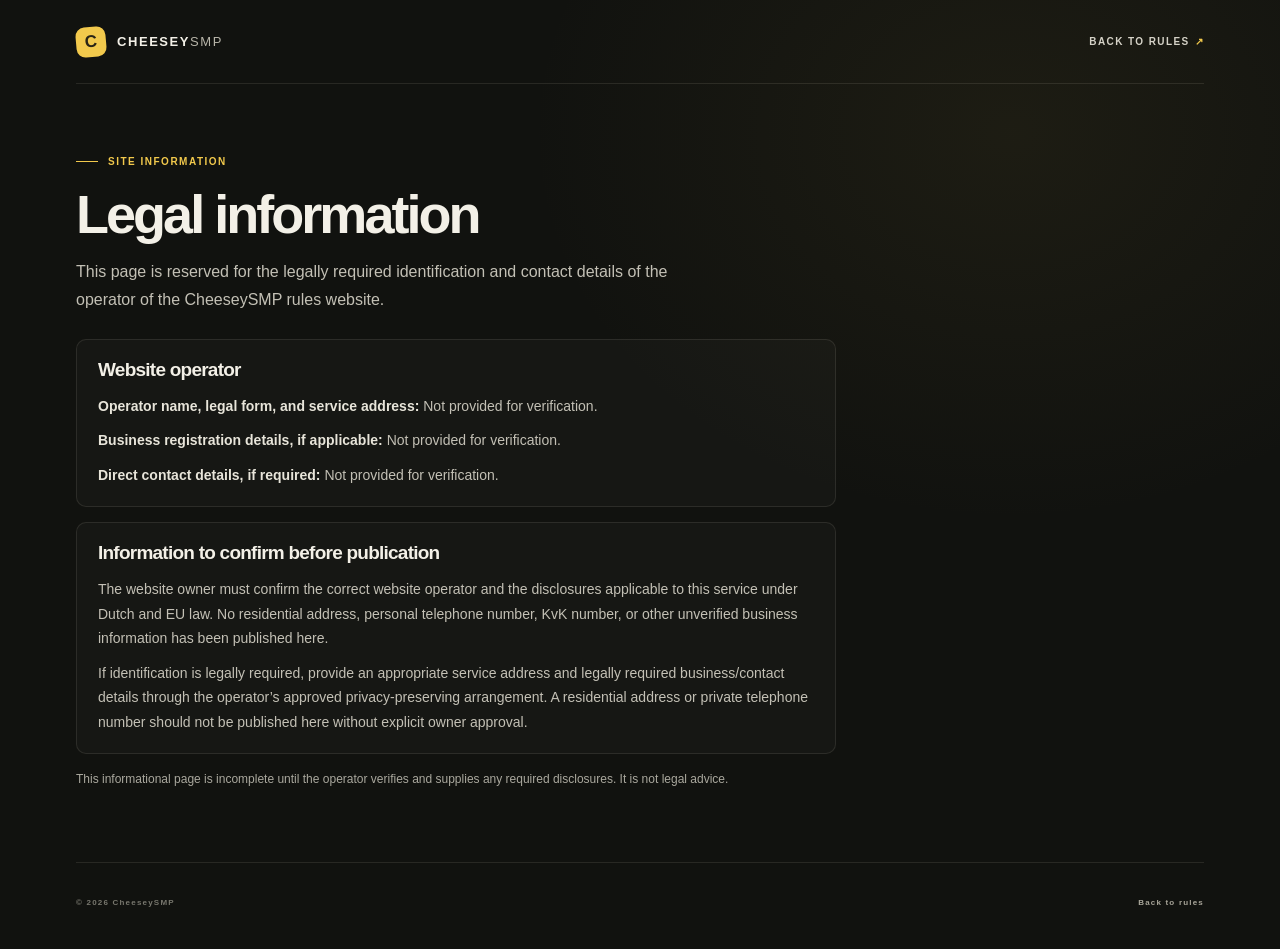
==== legal.html @ 58891ca8 "Add files via upload" ====
<!DOCTYPE html>
<html lang="en">
    <head>
        <meta charset="UTF-8">
        <meta name="viewport" content="width=device-width, initial-scale=1.0">
        <meta name="theme-color" content="#11120f">
        <meta name="description" content="Legal information for the CheeseySMP rules website.">
        <title>Legal Information — CheeseySMP</title>
        <link rel="canonical" href="https://rules.cheeseysmp.net/legal.html">
        <link rel="stylesheet" href="style.css">
    </head>
    <body>
        <div class="page-shell legal-page">
            <header class="site-header">
                <a class="brand" href="/" aria-label="CheeseySMP rules home">
                    <span class="brand-mark" aria-hidden="true">C</span>
                    <span>CHEESEY<span class="brand-light">SMP</span></span>
                </a>
                <a class="header-link" href="/">BACK TO RULES <span aria-hidden="true">↗</span></a>
            </header>
            <main id="top" class="legal-main">
                <p class="eyebrow"><span class="eyebrow-line"></span> SITE INFORMATION</p>
                <h1 class="legal-title">Legal information</h1>
                <p class="legal-intro">This page is reserved for the legally required identification and contact details of the operator of the CheeseySMP rules website.</p>
                <section class="legal-card" aria-labelledby="operator-heading">
                    <h2 id="operator-heading">Website operator</h2>
                    <p><strong>Operator name, legal form, and service address:</strong> Not provided for verification.</p>
                    <p><strong>Business registration details, if applicable:</strong> Not provided for verification.</p>
                    <p><strong>Direct contact details, if required:</strong> Not provided for verification.</p>
                </section>
                <section class="legal-card" aria-labelledby="missing-heading">
                    <h2 id="missing-heading">Information to confirm before publication</h2>
                    <p>The website owner must confirm the correct website operator and the disclosures applicable to this service under Dutch and EU law. No residential address, personal telephone number, KvK number, or other unverified business information has been published here.</p>
                    <p>If identification is legally required, provide an appropriate service address and legally required business/contact details through the operator’s approved privacy-preserving arrangement. A residential address or private telephone number should not be published here without explicit owner approval.</p>
                </section>
                <p class="legal-note">This informational page is incomplete until the operator verifies and supplies any required disclosures. It is not legal advice.</p>
            </main>
            <footer class="site-footer legal-footer">
                <span>© 2026 CheeseySMP</span>
                <a href="/">Back to rules</a>
            </footer>
        </div>
    </body>
</html>
---- style.css ----
:root {
    color-scheme: dark;
    --bg: #11120f;
    --panel: #1a1b17;
    --panel-raised: #20211c;
    --text: #f3f0e7;
    --muted: #b8b5a9;
    --line: rgba(241, 235, 213, 0.1);
    --cheese: #f2c94c;
    --green: #bdcf89;
    --discord: #b3a8ff;
}

* { box-sizing: border-box; }
html { scroll-behavior: smooth; }
body {
    min-width: 320px;
    margin: 0;
    background:
        radial-gradient(ellipse at 79% 14%, rgba(118, 104, 49, 0.12), transparent 30rem),
        var(--bg);
    color: var(--text);
    font-family: 'DM Sans', Arial, sans-serif;
    -webkit-font-smoothing: antialiased;
}

a { color: inherit; }
button, input { font: inherit; }
:focus-visible { outline: 3px solid #f2c94c; outline-offset: 4px; }
::selection { background: #f2c94c; color: #17160f; }
[hidden] { display: none !important; }
.page-shell { max-width: 1240px; padding: 0 56px; margin: 0 auto; }
.site-header {
    height: 84px;
    display: flex;
    align-items: center;
    justify-content: space-between;
    border-bottom: 1px solid var(--line);
}
.brand { display: inline-flex; align-items: center; gap: 11px; text-decoration: none; font: 700 13px 'Space Grotesk', sans-serif; letter-spacing: .12em; }
.brand-mark { display: grid; width: 30px; height: 30px; place-items: center; border-radius: 9px; background: var(--cheese); color: #292416; font: 700 17px 'Space Grotesk', sans-serif; letter-spacing: 0; transform: rotate(-5deg); }
.brand-light { color: var(--muted); font-weight: 500; }
.header-label, .eyebrow, .card-number, .card-footer, .reminder-tag, .site-footer { font-size: 10px; font-weight: 700; letter-spacing: .15em; }
.header-label { display: flex; align-items: center; gap: 9px; color: #b8b6aa; }
.status-dot { width: 7px; height: 7px; border-radius: 50%; background: var(--green); box-shadow: 0 0 12px rgba(168,186,118,.6); }

.hero { min-height: 422px; display: flex; align-items: center; justify-content: space-between; position: relative; overflow: hidden; border-bottom: 1px solid var(--line); }
.hero-copy { z-index: 1; width: 55%; padding: 54px 0 60px; }
.eyebrow { display: flex; align-items: center; gap: 10px; margin: 0 0 19px; color: var(--cheese); }
.eyebrow-line { display: inline-block; width: 22px; height: 1px; background: var(--cheese); }
h1, h2, h3, p { margin-top: 0; }
h1 { margin-bottom: 19px; font: 700 clamp(48px, 6vw, 72px)/.99 'Space Grotesk', sans-serif; letter-spacing: -.065em; }
h1 span { color: var(--cheese); }
.hero-description { max-width: 390px; margin: 0; color: #aaa99d; font-size: 15px; line-height: 1.75; }
.scroll-link { display: inline-flex; align-items: center; gap: 13px; margin-top: 31px; color: #e7e3d7; text-decoration: none; font-size: 10px; font-weight: 700; letter-spacing: .14em; }
.scroll-link span { display: grid; width: 25px; height: 25px; place-items: center; border: 1px solid var(--line); border-radius: 50%; color: var(--cheese); font-size: 14px; transition: transform .2s ease; }
.scroll-link:hover span { transform: translateY(3px); }

.hero-art { position: relative; display: grid; width: 390px; height: 350px; flex: 0 0 390px; place-items: center; }
.orbit { position: absolute; width: 295px; height: 295px; border: 1px solid rgba(242,201,76,.12); border-radius: 50%; }
.orbit-two { width: 235px; height: 235px; border-style: dashed; border-color: rgba(242,201,76,.13); }
.cheese { position: relative; z-index: 1; width: 180px; height: 164px; border: 1px solid rgba(255,239,163,.3); border-radius: 52% 46% 45% 49%; background: linear-gradient(145deg, #ffdf73 5%, #f4c64b 55%, #d99d31); box-shadow: 18px 23px 0 rgba(0,0,0,.2), inset -10px -13px 0 rgba(177,113,19,.16), 0 0 75px rgba(242,201,76,.13); transform: rotate(-12deg); }
.cheese:after { position: absolute; right: 9px; bottom: -8px; left: 13px; height: 31px; border-radius: 10px 7px 50% 40%; background: linear-gradient(90deg, #eab342, #d9952d); content: ''; clip-path: polygon(0 0,100% 0,92% 85%,76% 68%,62% 100%,44% 70%,25% 96%,10% 66%); }
.cheese-hole { position: absolute; z-index: 2; border-radius: 50%; background: #dba63c; box-shadow: inset 2px 2px 5px rgba(137,84,10,.23); }
.hole-one { top: 34px; left: 42px; width: 22px; height: 22px; }
.hole-two { top: 80px; right: 33px; width: 16px; height: 16px; }
.hole-three { bottom: 35px; left: 83px; width: 12px; height: 12px; }
.cheese-face { position: absolute; top: 54px; left: 68px; display: flex; align-items: center; gap: 20px; transform: rotate(4deg); }
.cheese-face span { width: 5px; height: 8px; border-radius: 50%; background: #49351e; }
.cheese-face i { position: absolute; top: 15px; left: 8px; width: 15px; height: 7px; border-bottom: 2px solid #754619; border-radius: 0 0 50% 50%; }
.spark { position: absolute; color: var(--cheese); }
.spark-one { top: 63px; right: 66px; font-size: 22px; }
.spark-two { bottom: 74px; left: 69px; color: #9daf6e; font-size: 27px; }
.art-caption { position: absolute; right: 5px; bottom: 38px; color: rgba(242,201,76,.6); font: 700 10px/1.5 'Space Grotesk', sans-serif; letter-spacing: .17em; }

.rules-section { padding: 55px 0 0; }
.section-heading { display: flex; align-items: end; justify-content: space-between; margin-bottom: 25px; }
.section-heading .eyebrow { margin-bottom: 10px; color: #88877e; }
h2 { margin-bottom: 0; font: 600 29px 'Space Grotesk', sans-serif; letter-spacing: -.04em; }
.rule-count { display: flex; align-items: center; gap: 10px; padding-bottom: 4px; color: var(--cheese); font: 600 13px 'Space Grotesk', sans-serif; }
.rule-count span { color: #77766d; font: 700 9px 'DM Sans', sans-serif; letter-spacing: .12em; }
.rules-grid { display: grid; grid-template-columns: 1fr 1fr; gap: 17px; }
.rule-card { position: relative; display: flex; min-height: 366px; flex-direction: column; padding: 25px 27px 19px; overflow: hidden; border: 1px solid var(--line); border-radius: 12px; background: linear-gradient(145deg, rgba(34,35,29,.88), rgba(24,25,21,.95)); }
.rule-card:before { position: absolute; top: 0; left: 27px; width: 43px; height: 2px; background: var(--cheese); content: ''; }
.discord-card:before { background: var(--discord); }
.card-topline { display: flex; align-items: center; justify-content: space-between; margin-bottom: 21px; }
.card-icon { display: grid; width: 35px; height: 35px; place-items: center; border: 1px solid rgba(242,201,76,.21); border-radius: 10px; background: rgba(242,201,76,.08); }
.minecraft-icon { position: relative; width: 19px; height: 19px; border: 2px solid var(--cheese); border-radius: 2px; background: linear-gradient(135deg, transparent 45%, rgba(242,201,76,.24) 46%); }
.minecraft-icon:after { position: absolute; top: -2px; left: 6px; width: 5px; height: 5px; border: 2px solid var(--cheese); border-bottom: 0; background: var(--panel); content: ''; }
.discord-icon { color: var(--discord); font-size: 27px; font-weight: 700; }
.discord-card .card-icon { border-color: rgba(154,140,244,.23); background: rgba(154,140,244,.09); }
.card-number { color: #77766d; font-size: 9px; }
h3 { margin-bottom: 5px; font: 600 24px 'Space Grotesk', sans-serif; letter-spacing: -.04em; }
.discord-gradient { color: #b3a9ff; }
.card-intro { margin-bottom: 17px; color: #95948a; font-size: 12px; line-height: 1.6; }
.rule-list { display: grid; gap: 13px; margin: 0; padding: 0; list-style: none; }
.rule-list li { display: grid; grid-template-columns: 25px 1fr; gap: 10px; align-items: start; color: #b4b2a8; font-size: 12px; line-height: 1.65; }
.rule-list strong { color: #e8e5da; font-weight: 600; }
.rule-bullet { padding-top: 2px; color: var(--cheese); font: 600 10px 'Space Grotesk', sans-serif; }
.discord-card .rule-bullet { color: var(--discord); }
.card-footer { display: flex; align-items: center; gap: 8px; margin-top: auto; padding-top: 17px; color: #77766d; font-size: 8px; }
.footer-mark { width: 6px; height: 6px; border-radius: 50%; background: var(--cheese); }
.discord-mark { background: var(--discord); }

.reminder { display: flex; align-items: center; gap: 15px; margin: 17px 0 45px; padding: 16px 19px; border: 1px solid rgba(168,186,118,.15); border-radius: 10px; background: rgba(168,186,118,.045); }
.reminder-icon { color: var(--green); font-size: 18px; }
.reminder p { flex: 1; margin: 0; color: #a8a79d; font-size: 12px; line-height: 1.5; }
.reminder p strong { color: #e3e1d6; }
.reminder-tag { color: #8f9e69; font-size: 8px; white-space: nowrap; }
.site-footer { display: flex; justify-content: space-between; padding: 19px 0 23px; border-top: 1px solid var(--line); color: #77766d; font-size: 8px; }
.footer-heart { color: #d18b70; }

/* Long-form official rules document */
.header-link { display: inline-flex; min-height: 44px; align-items: center; color: #d5d2c7; text-decoration: none; font-size: 10px; font-weight: 700; letter-spacing: .14em; }
.header-link span { margin-left: 5px; color: var(--cheese); }
.hero-meta { display: flex; flex-wrap: wrap; gap: 19px; margin-top: 27px; color: #aaa89e; font-size: 9px; font-weight: 700; letter-spacing: .11em; }
.hero-meta span:first-child { display: inline-flex; align-items: center; gap: 7px; color: #a9a79a; }
.meta-dot { width: 6px; height: 6px; border-radius: 50%; background: var(--green); }
.intro-panel { display: grid; grid-template-columns: 36px 1fr auto; align-items: start; gap: 15px; margin: 28px 0 53px; padding: 20px 22px; border: 1px solid rgba(242,201,76,.16); border-radius: 11px; background: linear-gradient(100deg, rgba(242,201,76,.065), rgba(242,201,76,.015)); }
.intro-icon { display: grid; width: 34px; height: 34px; place-items: center; border: 1px solid rgba(242,201,76,.23); border-radius: 9px; color: var(--cheese); }
.intro-title { margin: 0 0 5px; color: var(--text); font: 600 15px 'Space Grotesk', sans-serif; }
.intro-panel p:not(.intro-title) { max-width: 750px; margin: 0; color: #a9a79d; font-size: 12px; line-height: 1.75; }
.intro-label, .contents-count { align-self: center; color: #aaa68a; font-size: 9px; font-weight: 700; letter-spacing: .12em; white-space: nowrap; }
.contents { margin-bottom: 53px; }
.contents .section-heading { align-items: end; margin-bottom: 17px; }
.contents h2 { font-size: 25px; }
.contents-grid { display: grid; grid-template-columns: repeat(2, minmax(0, 1fr)); gap: 8px; }
.contents-link { display: grid; grid-template-columns: 27px 1fr 15px; align-items: center; gap: 7px; min-height: 46px; padding: 0 13px; border: 1px solid var(--line); border-radius: 8px; background: rgba(255,255,255,.018); color: #d1cec2; font-size: 12px; text-decoration: none; transition: border-color .18s ease, background .18s ease; }
.contents-link:hover { border-color: rgba(242,201,76,.33); background: rgba(242,201,76,.045); }
.contents-link > span { color: var(--cheese); font: 600 10px 'Space Grotesk', sans-serif; }
.contents-link b { color: #7c7a70; font-size: 14px; font-weight: 400; }
.rules-document { border-top: 1px solid var(--line); }
.document-section { padding: 39px 0 32px; border-bottom: 1px solid var(--line); scroll-margin-top: 24px; }
.document-heading { display: flex; align-items: center; gap: 16px; margin-bottom: 18px; }
.section-index { display: grid; width: 45px; height: 45px; flex: 0 0 45px; place-items: center; border: 1px solid rgba(242,201,76,.2); border-radius: 12px; background: rgba(242,201,76,.065); color: var(--cheese); font: 600 16px 'Space Grotesk', sans-serif; }
.section-index-purple { border-color: rgba(154,140,244,.23); background: rgba(154,140,244,.08); color: #b3a9ff; }
.section-index-green { border-color: rgba(168,186,118,.2); background: rgba(168,186,118,.07); color: var(--green); }
.document-heading .eyebrow { margin: 0 0 5px; color: #858379; font-size: 8px; }
.document-heading h2 { font-size: 25px; }
.rule-block { padding: 19px 0 20px; border-top: 1px solid rgba(241,235,213,.07); scroll-margin-top: 24px; }
.rule-block h3 { display: flex; align-items: baseline; gap: 10px; margin-bottom: 11px; font-size: 17px; letter-spacing: -.025em; }
.rule-block h3 > span { color: var(--cheese); font: 600 11px 'Space Grotesk', sans-serif; letter-spacing: .02em; }
.document-section:nth-of-type(2) .rule-block h3 > span,
#community .rule-block h3 > span { color: #a99cfb; }
.rule-block p { max-width: 850px; margin: 0 0 11px; color: #c3c0b5; font-size: 14px; line-height: 1.8; }
.rule-block p:last-child { margin-bottom: 0; }
.rule-points, .numbered-rules { max-width: 900px; margin: 9px 0 15px; padding: 0; color: #c3c0b5; font-size: 14px; line-height: 1.75; }
.rule-points { display: grid; gap: 6px; padding-left: 19px; list-style: none; }
.rule-points li { position: relative; padding-left: 3px; }
.rule-points li:before { position: absolute; top: .78em; left: -16px; width: 5px; height: 5px; border-radius: 50%; background: var(--cheese); content: ''; }
.two-column { grid-template-columns: repeat(2, minmax(0, 1fr)); column-gap: 26px; }
.numbered-rules { display: grid; gap: 7px; padding-left: 27px; }
.numbered-rules li { padding-left: 3px; }
.numbered-rules li::marker { color: var(--cheese); font: 600 10px 'Space Grotesk', sans-serif; }
.callout { max-width: 900px; margin: 15px 0; padding: 13px 15px; border: 1px solid rgba(242,201,76,.25); border-left: 3px solid var(--cheese); border-radius: 0 8px 8px 0; background: rgba(242,201,76,.06); color: #d7d3c6; font-size: 13px; line-height: 1.7; }
.callout > strong { color: #f0e8cc; }
.callout ol { display: grid; gap: 5px; margin: 9px 0 0; padding-left: 20px; }
.callout ol li::marker { color: var(--cheese); }
.callout-red { border-color: rgba(225,111,99,.34); border-left-color: #ee8d7e; background: rgba(225,111,99,.075); }
.callout-red > strong { color: #ffd4ca; }
.callout-gold { border-left-color: var(--cheese); }
.fine-print { color: #908e83 !important; font-size: 11px !important; font-style: italic; }
.inline-link { color: #f2d46f; text-decoration-color: rgba(242,212,111,.45); text-underline-offset: 3px; }
.closing-line { padding: 17px 0 0; color: var(--cheese) !important; font: 600 17px 'Space Grotesk', sans-serif; }
.site-footer a { color: #aaa79b; text-decoration: none; }
.site-footer a:hover, .header-link:hover { color: var(--cheese); }
.appeal-cta { display: inline-flex; min-height: 44px; align-items: center; gap: 10px; margin-top: 17px; padding: 0 15px; border: 1px solid rgba(242,201,76,.34); border-radius: 8px; background: rgba(242,201,76,.08); color: #f2d978; font-size: 12px; font-weight: 700; text-decoration: none; }
.appeal-cta:hover { background: rgba(242,201,76,.15); }
.search-form { margin-top: 17px; padding: 17px; border: 1px solid var(--line); border-radius: 10px; background: rgba(255,255,255,.02); }
.search-form label { display: block; margin-bottom: 9px; color: #e4e1d6; font-size: 12px; font-weight: 700; }
.search-controls { display: flex; gap: 8px; }
.search-controls input { width: 100%; min-width: 0; min-height: 44px; padding: 0 12px; border: 1px solid #55544a; border-radius: 7px; background: #151611; color: var(--text); font-size: 16px; }
.search-controls input::placeholder { color: #aaa79c; }
.search-controls button { min-width: 68px; min-height: 44px; border: 1px solid #666454; border-radius: 7px; background: #292a23; color: #f0ede2; cursor: pointer; font-size: 12px; font-weight: 600; }
.search-controls button:hover { border-color: var(--cheese); }
.search-help, .search-results { margin: 8px 0 0; color: #b0aea3; font-size: 12px; line-height: 1.6; }
.search-results:empty { display: none; }
.search-results:not(:empty) { color: #f2d978; }
.duplication-callout { display: grid; gap: 5px; border-width: 1px 1px 1px 4px; padding: 17px 18px; }
.callout-label { color: #ffc5b9; font-size: 10px; font-weight: 700; letter-spacing: .14em; }
.duplication-callout > strong { font-size: 15px; }
.owner-note { padding: 11px 13px; border: 1px dashed rgba(189,207,137,.4); border-radius: 7px; color: #d2d8be !important; }
.owner-note strong { color: #e6edcf; }
.minecraft-disclaimer { margin: 0; padding: 5px 0 18px; color: #aaa89e; font-size: 11px; line-height: 1.6; }
.site-footer { align-items: center; gap: 16px; line-height: 1.8; }
.site-footer > span { max-width: 72%; }
.site-footer a { min-height: 44px; display: inline-flex; align-items: center; white-space: nowrap; }
.legal-main { min-height: 60vh; max-width: 760px; padding: 72px 0 60px; }
.legal-title { margin: 0 0 15px; color: var(--text); font: 700 clamp(36px, 6vw, 54px)/1.05 'Space Grotesk', Arial, sans-serif; letter-spacing: -.055em; }
.legal-intro { max-width: 650px; margin: 0 0 25px; color: #c3c0b5; font-size: 16px; line-height: 1.75; }
.legal-card { margin: 15px 0; padding: 19px 21px; border: 1px solid var(--line); border-radius: 10px; background: rgba(255,255,255,.025); }
.legal-card h2 { margin-bottom: 13px; font-size: 19px; }
.legal-card p { margin: 0 0 10px; color: #c3c0b5; font-size: 14px; line-height: 1.75; }
.legal-card p:last-child { margin-bottom: 0; }
.legal-card strong { color: #e8e5da; }
.legal-note { color: #aaa89e; font-size: 12px; line-height: 1.7; }
.legal-footer { margin-top: 0; }

@media (prefers-reduced-motion: reduce) {
    html { scroll-behavior: auto; }
    *, *:before, *:after { transition-duration: .01ms !important; animation-duration: .01ms !important; animation-iteration-count: 1 !important; }
}

@media (max-width: 760px) {
    .intro-panel { grid-template-columns: 36px 1fr; }
    .intro-label { grid-column: 2; align-self: start; }
    .contents-grid { grid-template-columns: 1fr; }
    .hero-meta { font-size: 9px; }
}

@media (max-width: 760px) {
    .page-shell { padding: 0 25px; }
    .hero { min-height: 390px; }
    .hero-copy { width: 67%; }
    .hero-art { width: 260px; flex-basis: 260px; margin-right: -88px; opacity: .72; transform: scale(.82); }
    h1 { font-size: clamp(48px, 9vw, 65px); }
    .rules-grid { gap: 12px; }
    .rule-card { padding-right: 20px; padding-left: 20px; }
}

@media (max-width: 560px) {
    .page-shell { padding: 0 20px; }
    .site-header { height: 68px; }
    .header-link { font-size: 9px; letter-spacing: .08em; }
    .hero { min-height: 430px; align-items: start; }
    .hero-copy { width: 100%; padding-top: 54px; }
    .hero-description { max-width: 305px; }
    .hero-art { position: absolute; right: -92px; bottom: -127px; width: 280px; height: 280px; margin: 0; opacity: .36; transform: scale(.82); }
    .section-heading { align-items: start; gap: 12px; }
    .section-heading h2 { max-width: 230px; font-size: 25px; }
    .rule-count { flex-direction: column; align-items: flex-end; gap: 4px; padding-top: 4px; font-size: 11px; }
    .rule-count span { max-width: 88px; text-align: right; line-height: 1.5; }
    .rules-grid { grid-template-columns: 1fr; }
    .rule-card { min-height: 0; padding: 23px 22px 18px; }
    .card-footer { margin-top: 22px; }
    .reminder { align-items: start; gap: 11px; }
    .reminder-tag { display: none; }
    .site-footer { gap: 12px; font-size: 7px; letter-spacing: .1em; }
    .hero-meta { gap: 10px 14px; max-width: 310px; font-size: 8px; }
    .intro-panel { grid-template-columns: 28px 1fr; gap: 11px; margin: 22px 0 40px; padding: 16px; }
    .intro-icon { width: 28px; height: 28px; }
    .intro-panel p:not(.intro-title) { font-size: 11px; }
    .contents { margin-bottom: 38px; }
    .contents h2, .document-heading h2 { font-size: 22px; }
    .document-section { padding: 30px 0 22px; }
    .document-heading { gap: 12px; }
    .section-index { width: 39px; height: 39px; flex-basis: 39px; border-radius: 10px; font-size: 14px; }
    .rule-block { padding: 16px 0 17px; }
    .rule-block h3 { font-size: 15px; }
    .rule-block p, .rule-points, .numbered-rules { font-size: 14px; }
    .two-column { grid-template-columns: 1fr; }
    .callout { padding: 11px 12px; font-size: 13px; }
    .search-form { padding: 13px; }
    .search-controls { align-items: stretch; }
    .search-controls button { min-width: 60px; }
    .site-footer { align-items: flex-start; flex-direction: column; }
    .site-footer > span { max-width: 100%; }
    .legal-main { min-height: 65vh; padding: 48px 0 35px; }
    .legal-card { padding: 16px; }
}
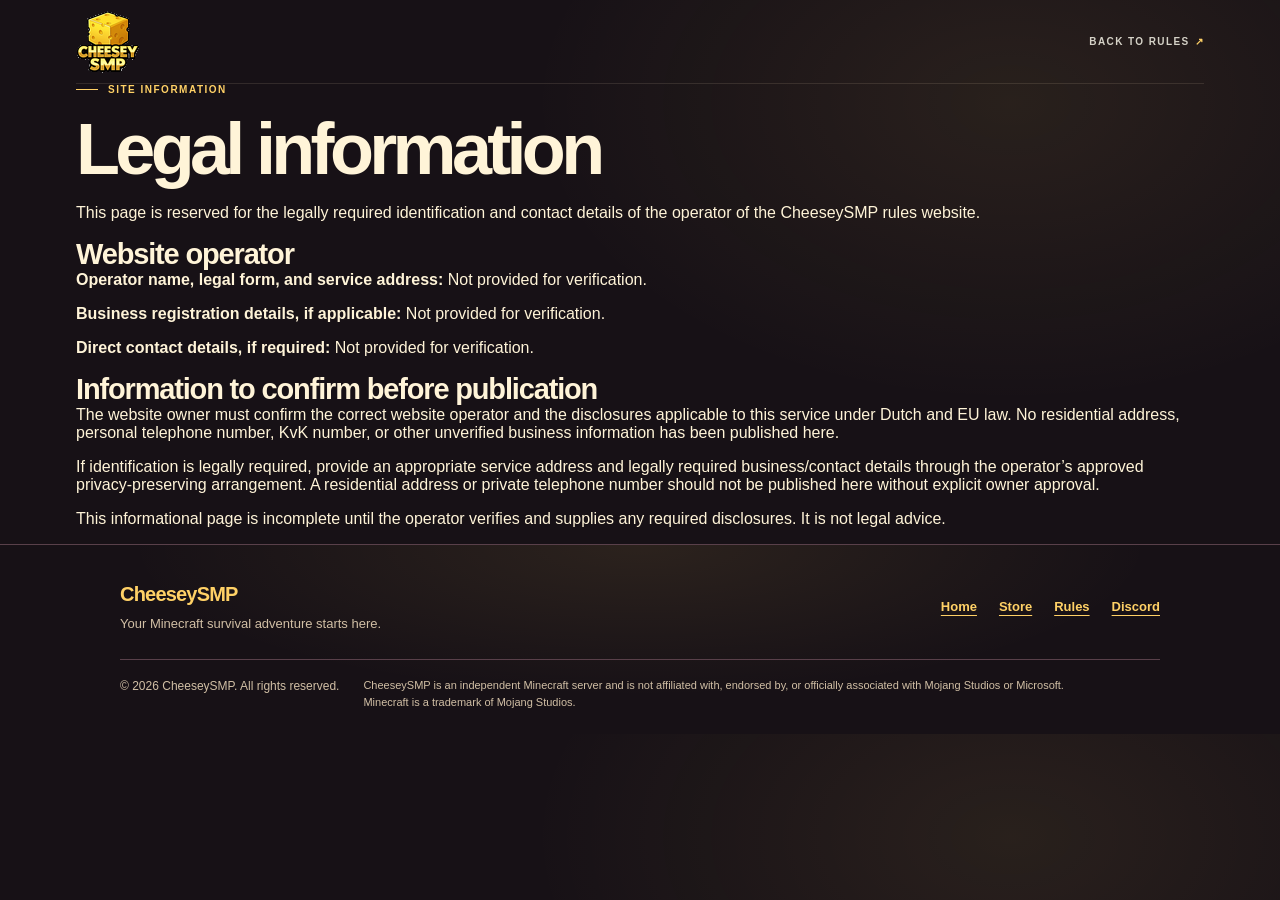
==== commit d90ca288: "Add files via upload" ====
--- a/legal.html
+++ b/legal.html
@@ -3,7 +3,8 @@
     <head>
         <meta charset="UTF-8">
         <meta name="viewport" content="width=device-width, initial-scale=1.0">
-        <meta name="theme-color" content="#11120f">
+        <meta name="theme-color" content="#171116">
+        <link rel="icon" type="image/png" href="cheeseylogo.png">
         <meta name="description" content="Legal information for the CheeseySMP rules website.">
         <title>Legal Information — CheeseySMP</title>
         <link rel="canonical" href="https://rules.cheeseysmp.net/legal.html">
@@ -13,8 +14,7 @@
         <div class="page-shell legal-page">
             <header class="site-header">
                 <a class="brand" href="/" aria-label="CheeseySMP rules home">
-                    <span class="brand-mark" aria-hidden="true">C</span>
-                    <span>CHEESEY<span class="brand-light">SMP</span></span>
+                    <img class="brand-logo" src="cheeseylogo.png" alt="CheeseySMP">
                 </a>
                 <a class="header-link" href="/">BACK TO RULES <span aria-hidden="true">↗</span></a>
             </header>
@@ -35,10 +35,8 @@
                 </section>
                 <p class="legal-note">This informational page is incomplete until the operator verifies and supplies any required disclosures. It is not legal advice.</p>
             </main>
-            <footer class="site-footer legal-footer">
-                <span>© 2026 CheeseySMP</span>
-                <a href="/">Back to rules</a>
-            </footer>
         </div>
+        <cheesesmp-footer></cheesesmp-footer>
+        <script src="cheesesmp-footer.js" defer></script>
     </body>
 </html>
--- a/style.css
+++ b/style.css
@@ -1,14 +1,28 @@
 :root {
     color-scheme: dark;
-    --bg: #11120f;
-    --panel: #1a1b17;
-    --panel-raised: #20211c;
-    --text: #f3f0e7;
-    --muted: #b8b5a9;
-    --line: rgba(241, 235, 213, 0.1);
-    --cheese: #f2c94c;
-    --green: #bdcf89;
-    --discord: #b3a8ff;
+    --cs-bg: #171116;
+    --cs-surface: #241820;
+    --cs-surface-raised: #33212A;
+    --cs-border: #59404A;
+    --cs-text: #FFF4D8;
+    --cs-text-muted: #D1BFA5;
+    --cs-cheddar: #F2AD38;
+    --cs-cheddar-hover: #FFC65B;
+    --cs-cheese: #FFD166;
+    --cs-cheese-hover: #FFDF8C;
+    --cs-plum: #542B3A;
+    --cs-plum-hover: #71374A;
+    --cs-danger: #FF8F86;
+    --cs-success: #A8D992;
+    --bg: var(--cs-bg);
+    --panel: var(--cs-surface);
+    --panel-raised: var(--cs-surface-raised);
+    --text: var(--cs-text);
+    --muted: var(--cs-text-muted);
+    --line: rgba(209, 191, 165, 0.14);
+    --cheese: var(--cs-cheese);
+    --green: var(--cs-success);
+    --discord: var(--cs-cheese-hover);
 }
 
 * { box-sizing: border-box; }
@@ -17,7 +31,7 @@
     min-width: 320px;
     margin: 0;
     background:
-        radial-gradient(ellipse at 79% 14%, rgba(118, 104, 49, 0.12), transparent 30rem),
+        radial-gradient(ellipse at 79% 14%, rgba(255, 209, 102, 0.08), transparent 30rem),
         var(--bg);
     color: var(--text);
     font-family: 'DM Sans', Arial, sans-serif;
@@ -26,8 +40,8 @@
 
 a { color: inherit; }
 button, input { font: inherit; }
-:focus-visible { outline: 3px solid #f2c94c; outline-offset: 4px; }
-::selection { background: #f2c94c; color: #17160f; }
+:focus-visible { outline: 2px solid var(--cs-cheddar); outline-offset: 3px; }
+::selection { background: var(--cs-cheddar); color: var(--cs-plum); }
 [hidden] { display: none !important; }
 .page-shell { max-width: 1240px; padding: 0 56px; margin: 0 auto; }
 .site-header {
@@ -37,11 +51,10 @@
     justify-content: space-between;
     border-bottom: 1px solid var(--line);
 }
-.brand { display: inline-flex; align-items: center; gap: 11px; text-decoration: none; font: 700 13px 'Space Grotesk', sans-serif; letter-spacing: .12em; }
-.brand-mark { display: grid; width: 30px; height: 30px; place-items: center; border-radius: 9px; background: var(--cheese); color: #292416; font: 700 17px 'Space Grotesk', sans-serif; letter-spacing: 0; transform: rotate(-5deg); }
-.brand-light { color: var(--muted); font-weight: 500; }
+.brand { display: inline-flex; align-items: center; flex: 0 0 auto; text-decoration: none; }
+.brand-logo { display: block; width: 64px; height: 64px; object-fit: contain; }
 .header-label, .eyebrow, .card-number, .card-footer, .reminder-tag, .site-footer { font-size: 10px; font-weight: 700; letter-spacing: .15em; }
-.header-label { display: flex; align-items: center; gap: 9px; color: #b8b6aa; }
+.header-label { display: flex; align-items: center; gap: 9px; color: var(--cs-text-muted); }
 .status-dot { width: 7px; height: 7px; border-radius: 50%; background: var(--green); box-shadow: 0 0 12px rgba(168,186,118,.6); }
 
 .hero { min-height: 422px; display: flex; align-items: center; justify-content: space-between; position: relative; overflow: hidden; border-bottom: 1px solid var(--line); }
@@ -51,7 +64,7 @@
 h1, h2, h3, p { margin-top: 0; }
 h1 { margin-bottom: 19px; font: 700 clamp(48px, 6vw, 72px)/.99 'Space Grotesk', sans-serif; letter-spacing: -.065em; }
 h1 span { color: var(--cheese); }
-.hero-description { max-width: 390px; margin: 0; color: #aaa99d; font-size: 15px; line-height: 1.75; }
+.hero-description { max-width: 390px; margin: 0; color: var(--cs-text-muted); font-size: 15px; line-height: 1.75; }
 .scroll-link { display: inline-flex; align-items: center; gap: 13px; margin-top: 31px; color: #e7e3d7; text-decoration: none; font-size: 10px; font-weight: 700; letter-spacing: .14em; }
 .scroll-link span { display: grid; width: 25px; height: 25px; place-items: center; border: 1px solid var(--line); border-radius: 50%; color: var(--cheese); font-size: 14px; transition: transform .2s ease; }
 .scroll-link:hover span { transform: translateY(3px); }
@@ -162,10 +175,10 @@
 .fine-print { color: #908e83 !important; font-size: 11px !important; font-style: italic; }
 .inline-link { color: #f2d46f; text-decoration-color: rgba(242,212,111,.45); text-underline-offset: 3px; }
 .closing-line { padding: 17px 0 0; color: var(--cheese) !important; font: 600 17px 'Space Grotesk', sans-serif; }
-.site-footer a { color: #aaa79b; text-decoration: none; }
-.site-footer a:hover, .header-link:hover { color: var(--cheese); }
-.appeal-cta { display: inline-flex; min-height: 44px; align-items: center; gap: 10px; margin-top: 17px; padding: 0 15px; border: 1px solid rgba(242,201,76,.34); border-radius: 8px; background: rgba(242,201,76,.08); color: #f2d978; font-size: 12px; font-weight: 700; text-decoration: none; }
-.appeal-cta:hover { background: rgba(242,201,76,.15); }
+.site-footer a { color: var(--cs-cheese); text-decoration: underline; text-underline-offset: 3px; }
+.site-footer a:hover, .header-link:hover { color: var(--cs-cheese-hover); }
+.appeal-cta { display: inline-flex; min-height: 44px; align-items: center; gap: 10px; margin-top: 17px; padding: 0 15px; border: 1px solid var(--cs-cheddar); border-radius: 8px; background: var(--cs-cheddar); color: var(--cs-plum); font-size: 12px; font-weight: 700; text-decoration: none; }
+.appeal-cta:hover { background: var(--cs-cheddar-hover); }
 .search-form { margin-top: 17px; padding: 17px; border: 1px solid var(--line); border-radius: 10px; background: rgba(255,255,255,.02); }
 .search-form label { display: block; margin-bottom: 9px; color: #e4e1d6; font-size: 12px; font-weight: 700; }
 .search-controls { display: flex; gap: 8px; }
@@ -182,19 +195,9 @@
 .owner-note { padding: 11px 13px; border: 1px dashed rgba(189,207,137,.4); border-radius: 7px; color: #d2d8be !important; }
 .owner-note strong { color: #e6edcf; }
 .minecraft-disclaimer { margin: 0; padding: 5px 0 18px; color: #aaa89e; font-size: 11px; line-height: 1.6; }
-.site-footer { align-items: center; gap: 16px; line-height: 1.8; }
+.site-footer { align-items: center; gap: 16px; padding: 20px 0; border-top: 1px solid var(--cs-border); background: var(--cs-surface); color: var(--cs-text-muted); line-height: 1.8; }
 .site-footer > span { max-width: 72%; }
 .site-footer a { min-height: 44px; display: inline-flex; align-items: center; white-space: nowrap; }
-.legal-main { min-height: 60vh; max-width: 760px; padding: 72px 0 60px; }
-.legal-title { margin: 0 0 15px; color: var(--text); font: 700 clamp(36px, 6vw, 54px)/1.05 'Space Grotesk', Arial, sans-serif; letter-spacing: -.055em; }
-.legal-intro { max-width: 650px; margin: 0 0 25px; color: #c3c0b5; font-size: 16px; line-height: 1.75; }
-.legal-card { margin: 15px 0; padding: 19px 21px; border: 1px solid var(--line); border-radius: 10px; background: rgba(255,255,255,.025); }
-.legal-card h2 { margin-bottom: 13px; font-size: 19px; }
-.legal-card p { margin: 0 0 10px; color: #c3c0b5; font-size: 14px; line-height: 1.75; }
-.legal-card p:last-child { margin-bottom: 0; }
-.legal-card strong { color: #e8e5da; }
-.legal-note { color: #aaa89e; font-size: 12px; line-height: 1.7; }
-.legal-footer { margin-top: 0; }
 
 @media (prefers-reduced-motion: reduce) {
     html { scroll-behavior: auto; }
@@ -255,6 +258,4 @@
     .search-controls button { min-width: 60px; }
     .site-footer { align-items: flex-start; flex-direction: column; }
     .site-footer > span { max-width: 100%; }
-    .legal-main { min-height: 65vh; padding: 48px 0 35px; }
-    .legal-card { padding: 16px; }
 }
